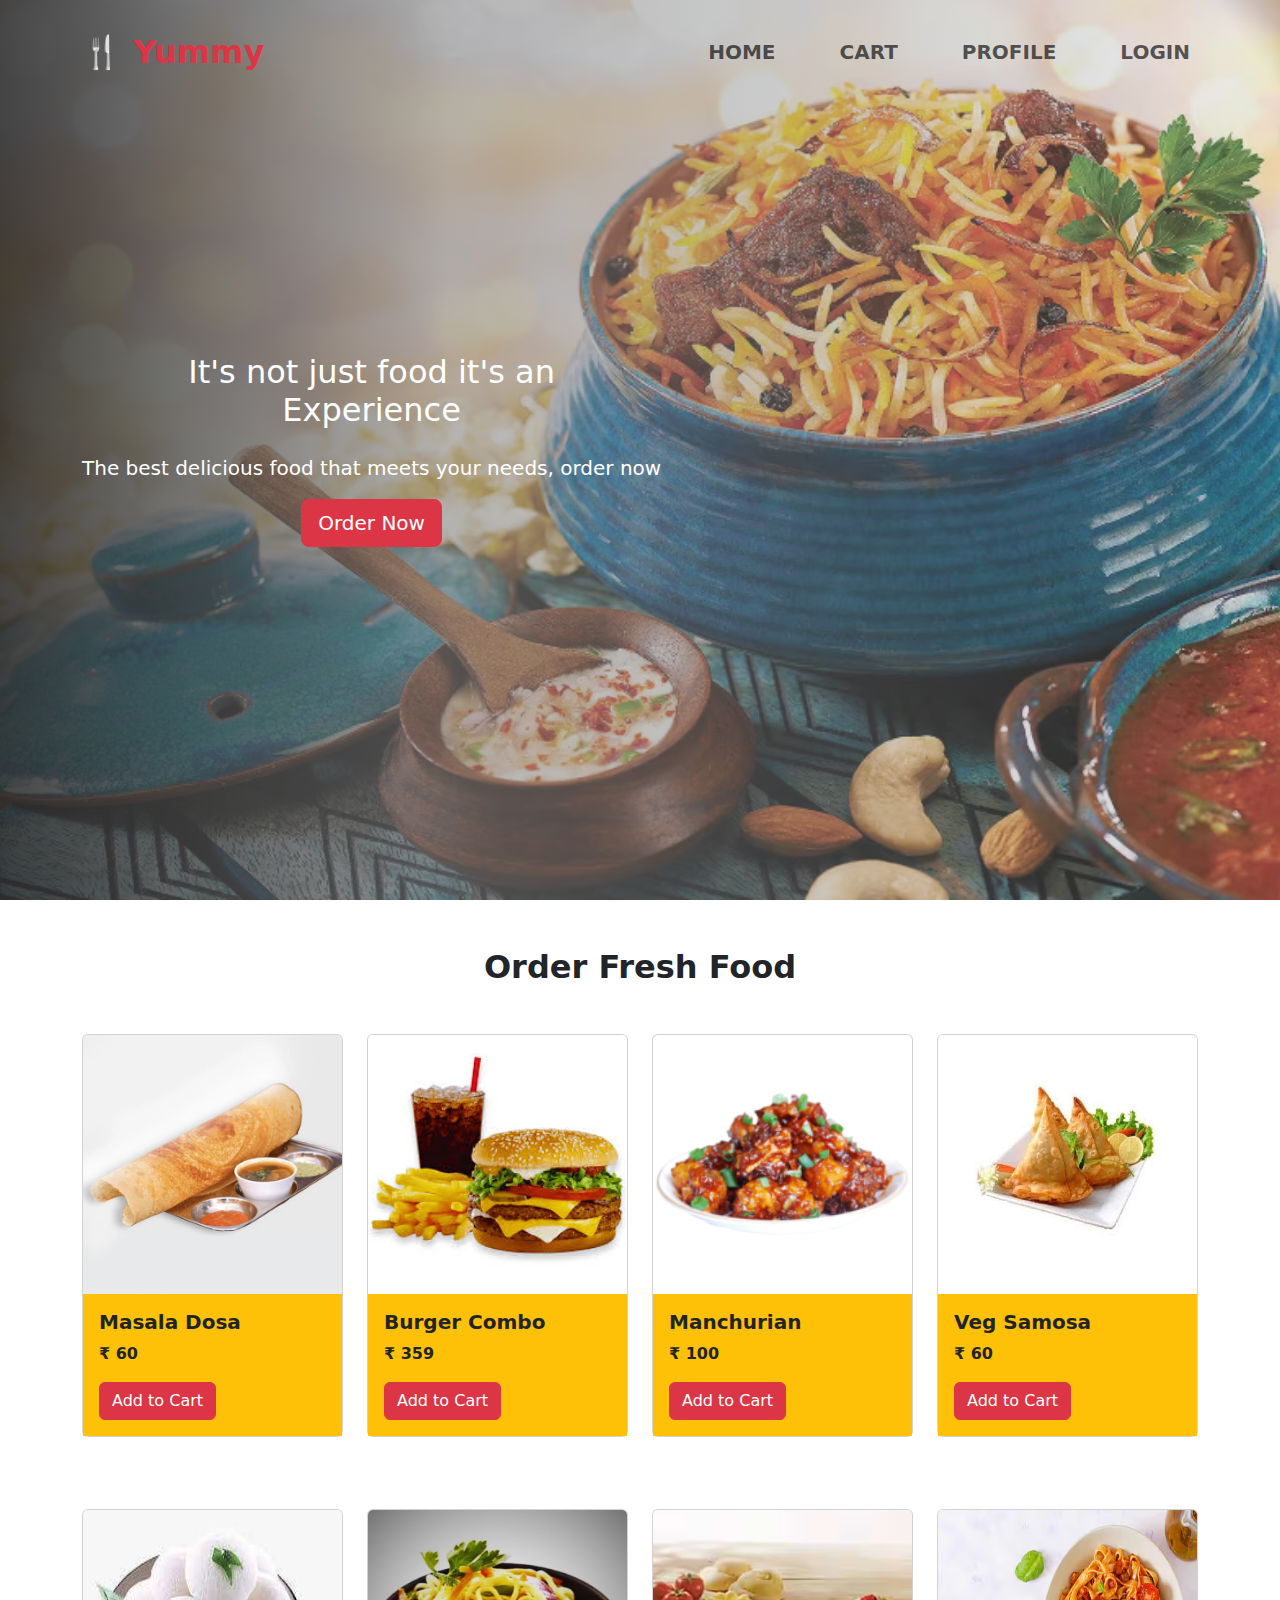
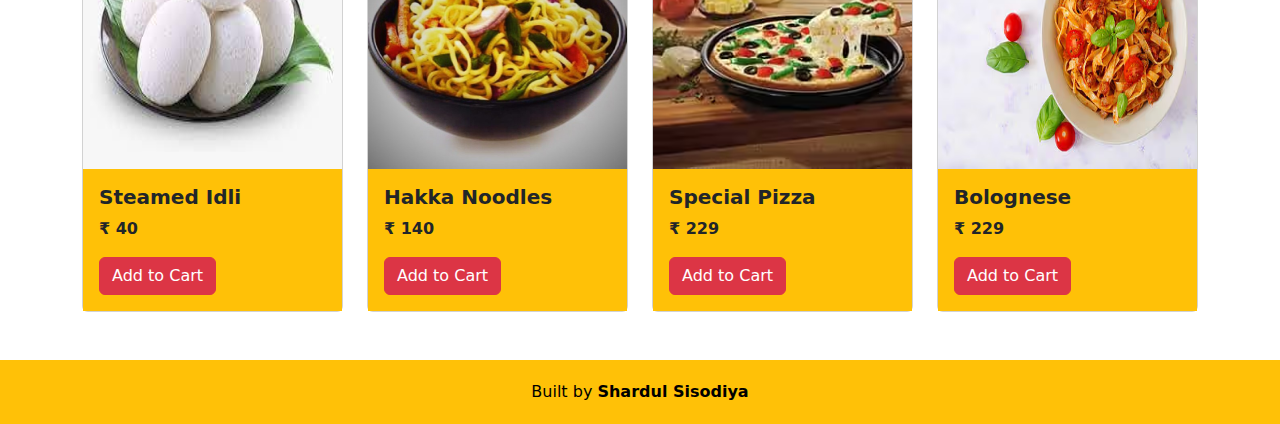
==== index.html @ 990738d6 "Home Page Design Complete" ====
<!DOCTYPE html>
<html lang="en">
<head>
    <meta charset="UTF-8">
    <meta name="viewport" content="width=device-width, initial-scale=1.0">
    <title>Company Website</title>
    <link href="https://cdnjs.cloudflare.com/ajax/libs/bootstrap/5.3.2/css/bootstrap.min.css" rel="stylesheet">
    <link href="style.css" rel="stylesheet" />
</head>
<body>
    <!-- Navbar -->
    <header class="bg-transparent w-100 position-absolute z-2">
        <nav class="navbar navbar-expand-lg">
            <div class="container">
                <a class="navbar-brand fs-2 text-danger" href="#">
                    <strong>🍴 Yummy</strong>
                </a>
                <button class="navbar-toggler" type="button" data-bs-toggle="collapse" data-bs-target="#navbarNav">
                    <span class="navbar-toggler-icon"></span>
                </button>
                <div class="collapse navbar-collapse justify-content-end" id="navbarNav">
                    <ul class="navbar-nav text-uppercase fw-bold fs-5 gap-5">
                        <li class="nav-item">
                            <a class="nav-link" href="#home">Home</a>
                        </li>
                        <li class="nav-item">
                            <a class="nav-link" href="#about">Cart</a>
                        </li>
                        <li class="nav-item">
                            <a class="nav-link" href="#products">Profile</a>
                        </li>
                        <li class="nav-item">
                            <a class="nav-link" href="#contact">Login</a>
                        </li>
                    </ul>
                </div>
            </div>
        </nav>
    </header>

    <main>
        <!-- Hero Section with Company Description -->
        <section class="hero-section d-flex justify-content-center" id="about">
            <div class="hero-overlay"></div>
            <div class="container position-relative d-flex flex-column justify-content-center align-items-start">
                <div class="w-33 text-center">
                    <h1 class="fs-2 mb-4">It's not just food it's an <br> Experience</h1>
                    <p class="lead">
                        The best delicious food that meets your needs, order now
                    </p>
                    <button class="btn btn-danger btn-lg">Order Now</button>
                </div>
            </div>
        </section>

        <!-- Products Section -->
        <section class="py-5" id="products">
            <div class="container">
                <h2 class="text-center fw-bold mb-5">Order Fresh Food</h2>
                <div class="row g-4">
                    <!-- Product Card 1 -->
                    <div class="col-md-3">
                        <div class="card product-card h-100">
                            <img src="menu_items/dosa.webp" class="card-img-top" alt="Masala Dosa">
                            <div class="card-body bg-warning">
                                <h5 class="card-title fw-bold">Masala Dosa</h5>
                                <p class="fw-bold">₹ 60</p>
                                <button class="btn btn-danger">Add to Cart</button>
                            </div>
                        </div>
                    </div>
                    
                    <!-- Product Card 2 -->
                    <div class="col-md-3">
                        <div class="card product-card h-100">
                            <img src="menu_items/burger-combo.jpeg" class="card-img-top" alt="Burger Combo">
                            <div class="card-body bg-warning">
                                <h5 class="card-title fw-bold">Burger Combo</h5>
                                <p class="fw-bold">₹ 359</p>
                                <button class="btn btn-danger">Add to Cart</button>
                            </div>
                        </div>
                    </div>
                    
                    <!-- Product Card 3 -->
                    <div class="col-md-3">
                        <div class="card product-card h-100">
                            <img src="menu_items/Chicken-Manchurian-1.png" class="card-img-top" alt="Manchurian">
                            <div class="card-body bg-warning">
                                <h5 class="card-title fw-bold"> Manchurian</h5>
                                <p class="fw-bold">₹ 100</p>
                                <button class="btn btn-danger">Add to Cart</button>
                            </div>
                        </div>
                    </div>

                    <div class="col-md-3">
                        <div class="card product-card h-100">
                            <img src="menu_items/samosa.webp" class="card-img-top" alt="Veg Samosa">
                            <div class="card-body bg-warning">
                                <h5 class="card-title fw-bold"> Veg Samosa</h5>
                                <p class="fw-bold">₹ 60</p>
                                <button class="btn btn-danger">Add to Cart</button>
                            </div>
                        </div>
                    </div>
                </div>
                <div class="row g-4 mt-5">
                    <div class="col-md-3">
                        <div class="card product-card h-100">
                            <img src="menu_items/idli.jpg" class="card-img-top" alt="Idli">
                            <div class="card-body bg-warning">
                                <h5 class="card-title fw-bold">Steamed Idli</h5>
                                <p class="fw-bold">₹ 40</p>
                                <button class="btn btn-danger">Add to Cart</button>
                            </div>
                        </div>
                    </div>
                    <div class="col-md-3">
                        <div class="card product-card h-100">
                            <img src="menu_items/maggi.jpeg" class="card-img-top" alt="Hakka Noodles">
                            <div class="card-body bg-warning">
                                <h5 class="card-title fw-bold">Hakka Noodles</h5>
                                <p class="fw-bold">₹ 140</p>
                                <button class="btn btn-danger">Add to Cart</button>
                            </div>
                        </div>
                    </div>
                    <div class="col-md-3">
                        <div class="card product-card h-100">
                            <img src="menu_items/pizza.avif" class="card-img-top " alt="Special Pizza">
                            <div class="card-body bg-warning">
                                <h5 class="card-title fw-bold"> Special Pizza</h5>
                                <p class="fw-bold">₹ 229</p>
                                <button class="btn btn-danger">Add to Cart</button>
                            </div>
                        </div>
                    </div>

                    <div class="col-md-3">
                        <div class="card product-card h-100">
                            <img src="menu_items/Solognese.avif" class="card-img-top" alt="Solognese">
                            <div class="card-body bg-warning">
                                <h5 class="card-title fw-bold"> Bolognese</h5>
                                <p class="fw-bold">₹ 229</p>
                                <button class="btn btn-danger">Add to Cart</button>
                            </div>
                        </div>
                    </div>
                </div>
            </div>
        </section>
    </main>

    <!-- Footer -->
    <footer class="text-center bg-warning">
        <div class="container">
            <p class="mb-0 text-black">Built by <strong>Shardul Sisodiya</strong></p>
        </div>
    </footer>

    <script src="https://cdnjs.cloudflare.com/ajax/libs/bootstrap/5.3.2/js/bootstrap.bundle.min.js"></script>
</body>
</html>
---- style.css ----
header {
    margin-top: 15px;
}

.hero-section {
    position: relative;
    background: url('menu_items/background.png') center/cover no-repeat;
    height: min(900px, 100vh);
    padding: 100px 0;
    color: white;
}

.hero-overlay {
    position: absolute;
    top: 0;
    left: 0;
    width: 100%;
    height: 100%;
    /* background: rgba(0, 0, 0, 0.6); */
    background: rgb(46,46,46);
background: linear-gradient(90deg, rgba(46,46,46,0.8810318805256477) 0%, rgba(130,130,130,0.5897153539150035) 35%, rgba(172,172,172,0.20876297296262258) 100%);
}

.product-card {
    transition: transform 0.3s ease;
}

.product-card:hover {
    transform: translateY(-5px);
}

.card-img-top {
    height: 100%;
}

footer {
    background: #333;
    color: white;
    padding: 20px 0;
}
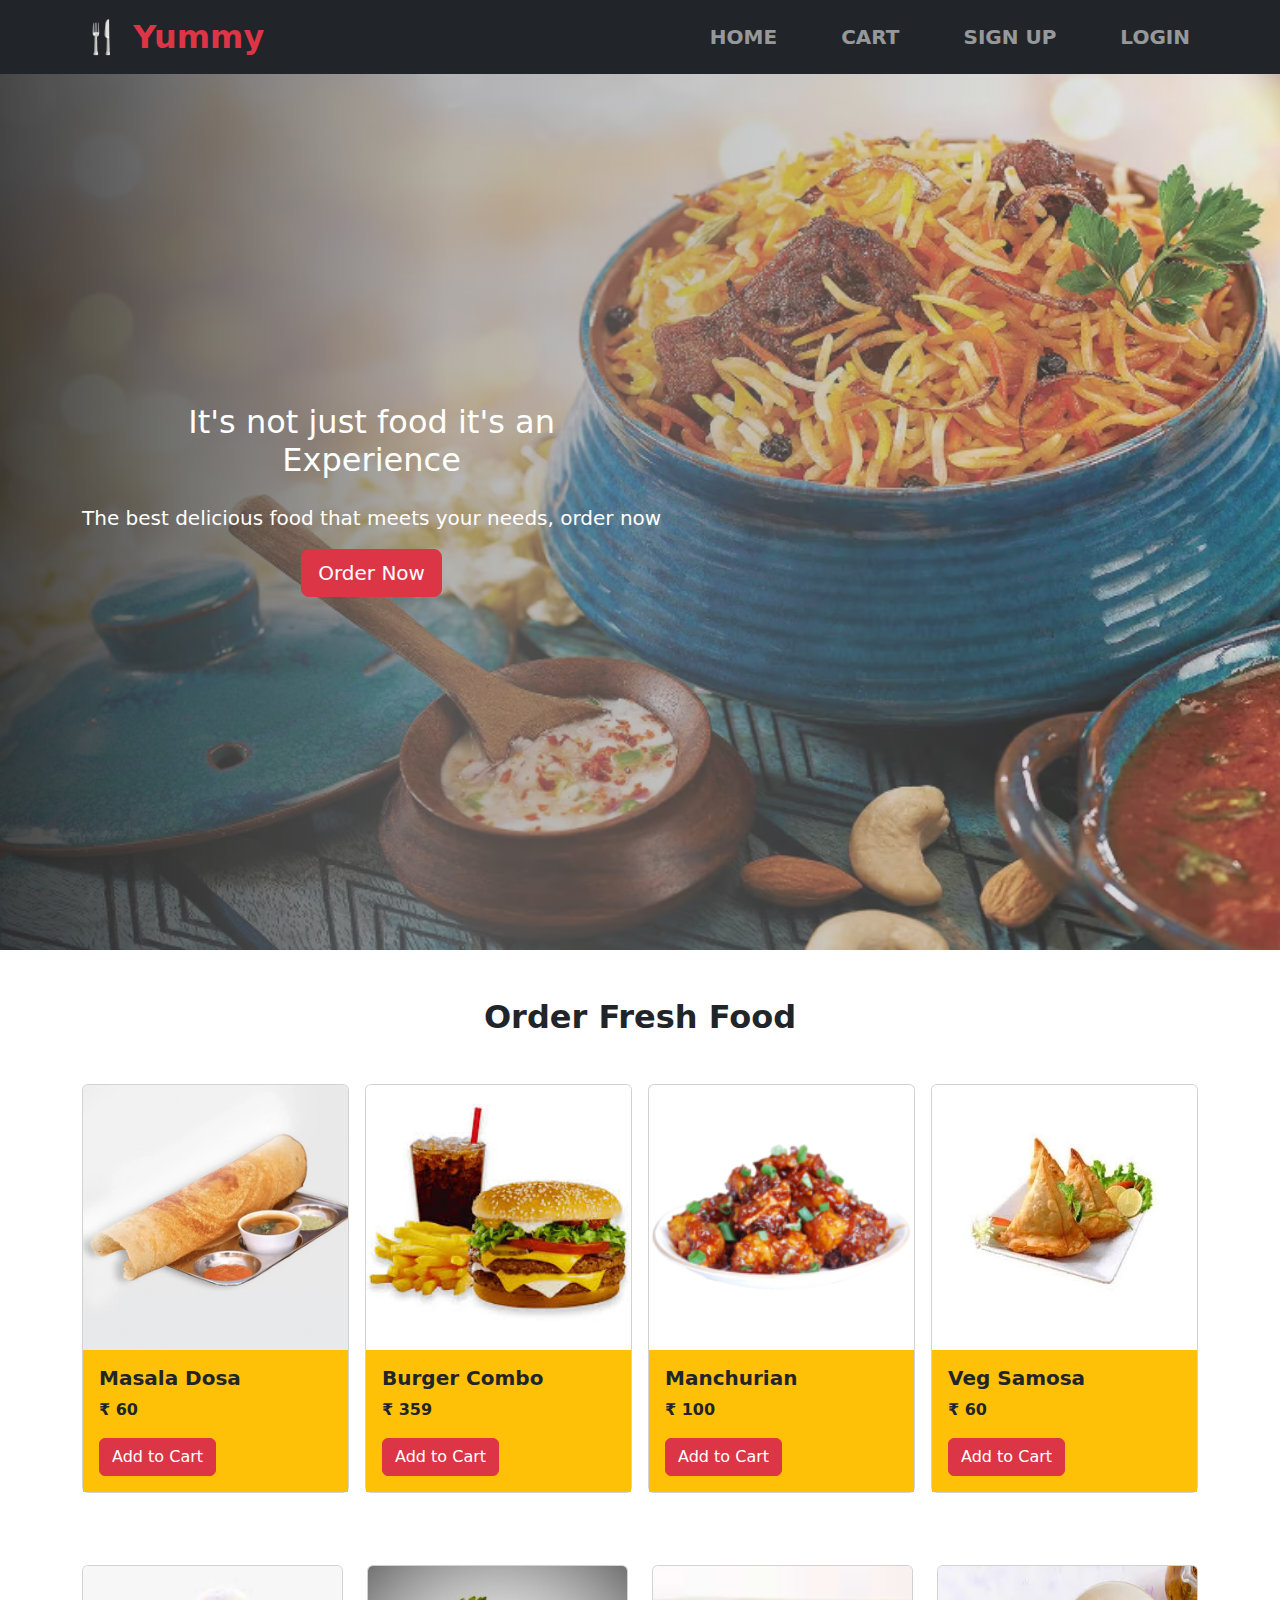
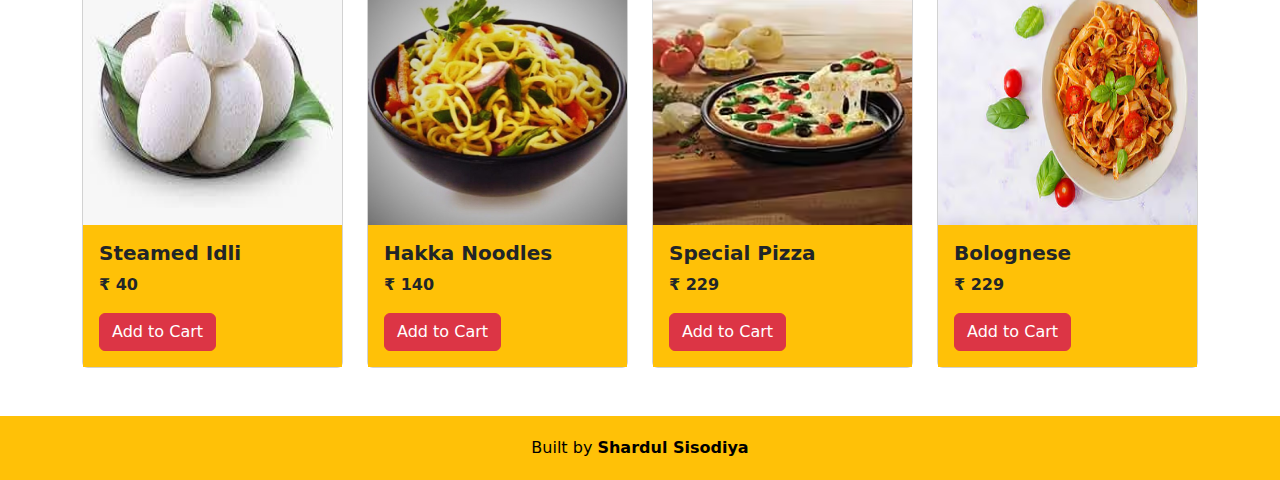
==== commit 1e03033c: "Fixed navbar transparency issue" ====
--- a/index.html
+++ b/index.html
@@ -9,10 +9,10 @@
 </head>
 <body>
     <!-- Navbar -->
-    <header class="bg-transparent w-100 position-absolute z-2">
-        <nav class="navbar navbar-expand-lg">
+    <header class=" text-white w-100 z-2">
+        <nav class="navbar navbar-expand-lg bg-dark fixed-top" data-bs-theme="dark">
             <div class="container">
-                <a class="navbar-brand fs-2 text-danger" href="#">
+                <a class="navbar-brand fs-2 text-danger" href="/">
                     <strong>🍴 Yummy</strong>
                 </a>
                 <button class="navbar-toggler" type="button" data-bs-toggle="collapse" data-bs-target="#navbarNav">
@@ -21,13 +21,13 @@
                 <div class="collapse navbar-collapse justify-content-end" id="navbarNav">
                     <ul class="navbar-nav text-uppercase fw-bold fs-5 gap-5">
                         <li class="nav-item">
-                            <a class="nav-link" href="#home">Home</a>
+                            <a class="nav-link" href="/">Home</a>
                         </li>
                         <li class="nav-item">
                             <a class="nav-link" href="#about">Cart</a>
                         </li>
                         <li class="nav-item">
-                            <a class="nav-link" href="#products">Profile</a>
+                            <a class="nav-link" href="/signup.html">Sign Up</a>
                         </li>
                         <li class="nav-item">
                             <a class="nav-link" href="#contact">Login</a>
@@ -57,7 +57,7 @@
         <section class="py-5" id="products">
             <div class="container">
                 <h2 class="text-center fw-bold mb-5">Order Fresh Food</h2>
-                <div class="row g-4">
+                <div class="row g-3">
                     <!-- Product Card 1 -->
                     <div class="col-md-3">
                         <div class="card product-card h-100">
--- a/style.css
+++ b/style.css
@@ -1,6 +1,4 @@
-header {
-    margin-top: 15px;
-}
+
 
 .hero-section {
     position: relative;
@@ -8,6 +6,7 @@
     height: min(900px, 100vh);
     padding: 100px 0;
     color: white;
+    margin-top: 50px;
 }
 
 .hero-overlay {
@@ -37,4 +36,15 @@
     background: #333;
     color: white;
     padding: 20px 0;
+}
+
+
+/* Sign Up Page Styles */
+
+.card-container {
+    min-height: 100vh;
+}
+
+.signup-card {
+    width: max(30%, 250px);
 }